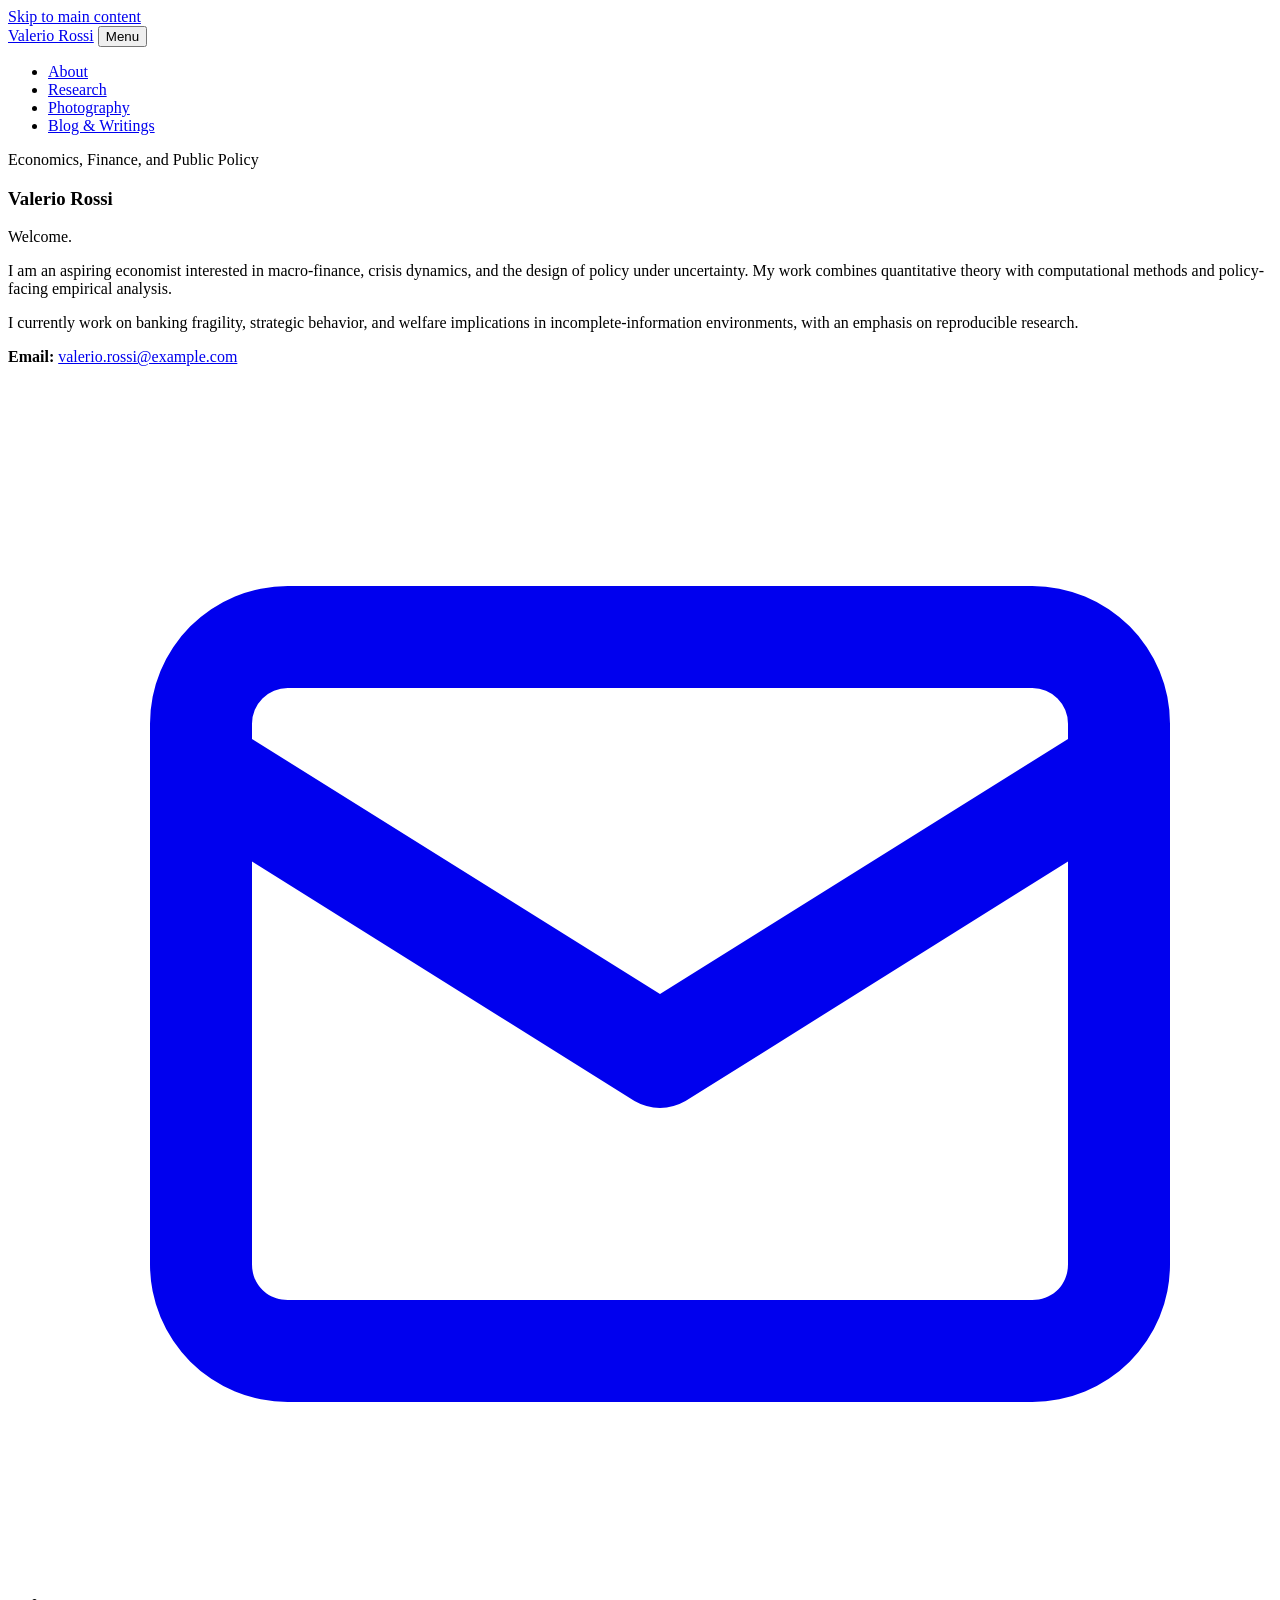
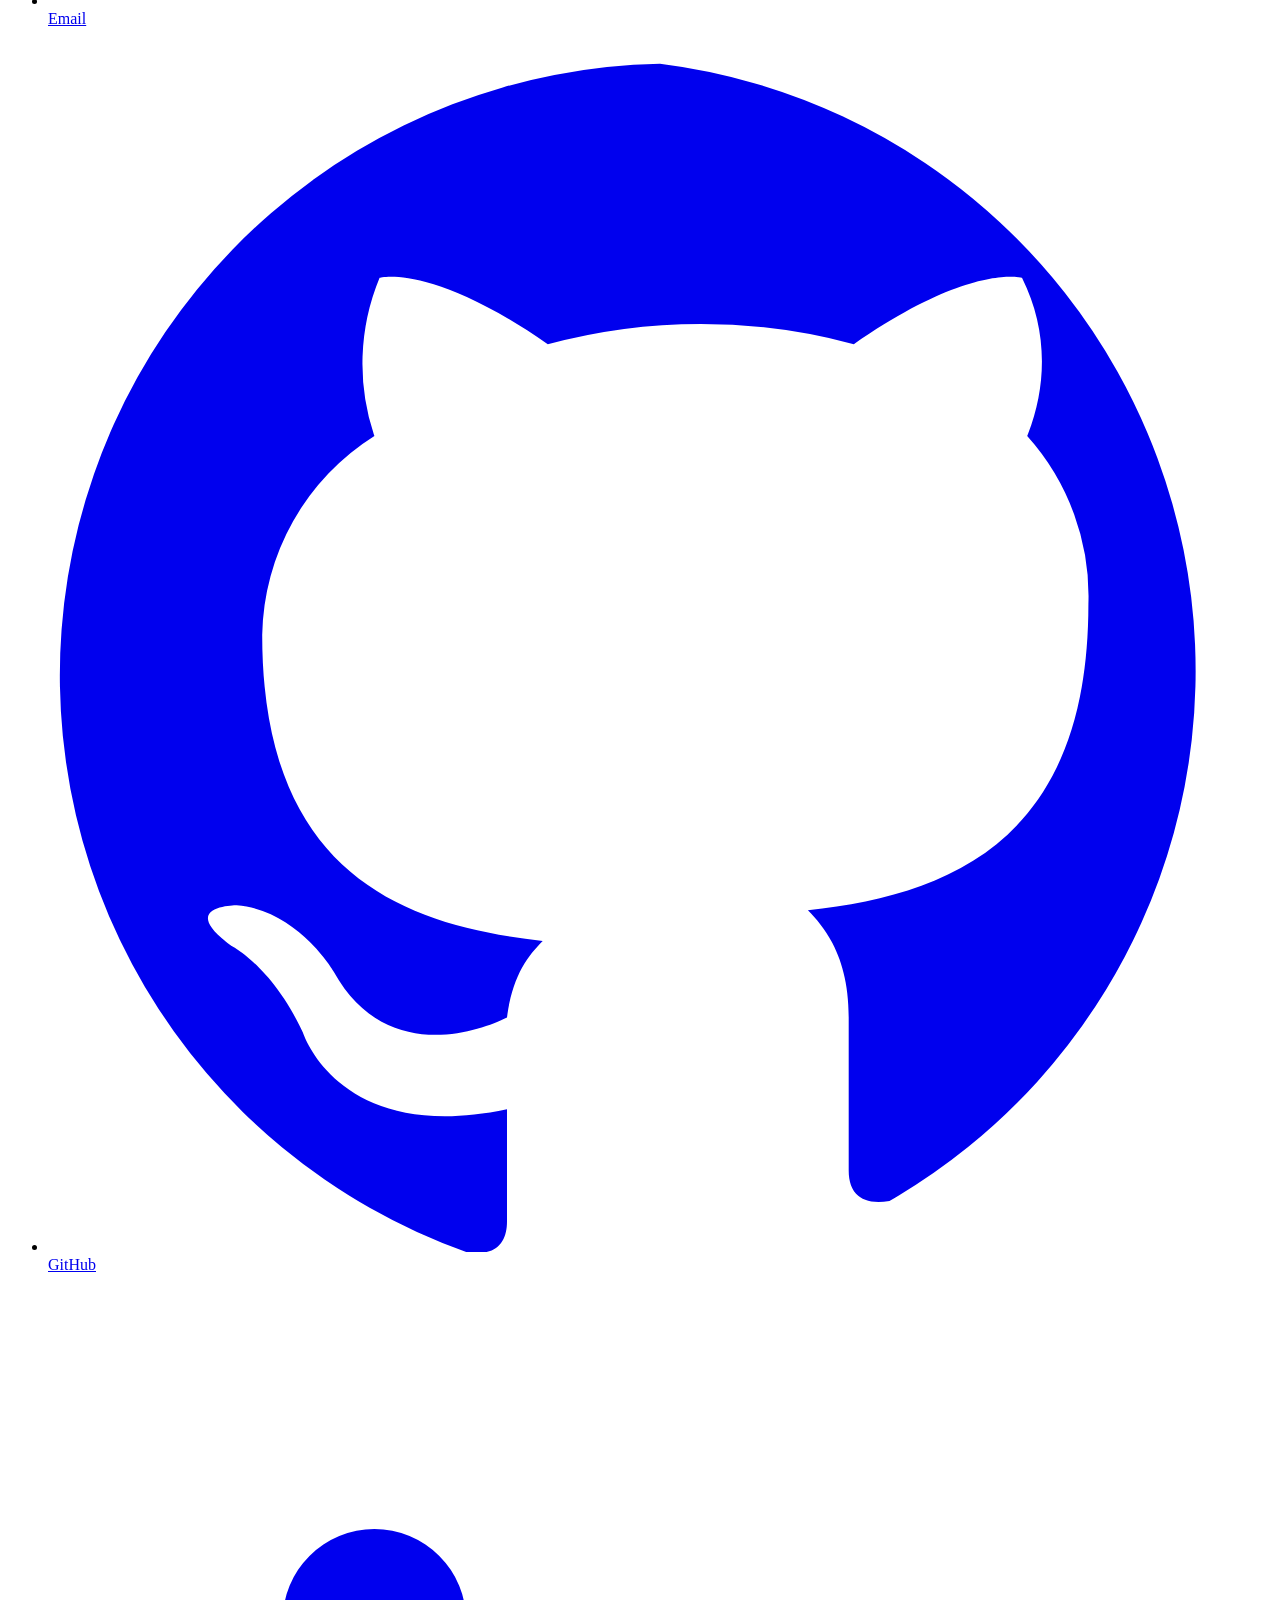
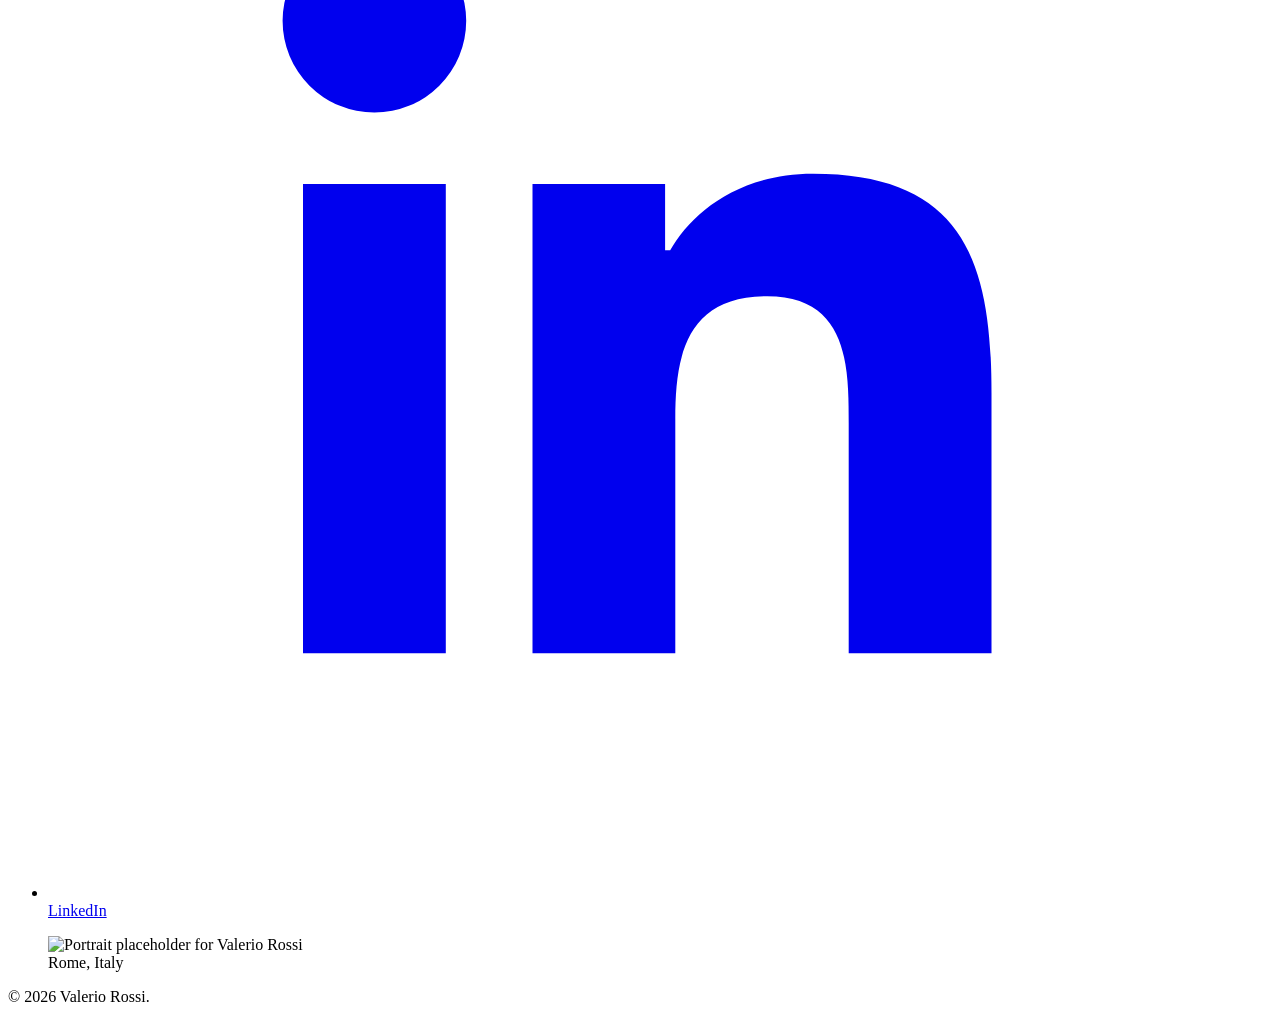
==== index.html @ d13d1594 "Update URLs and prepare GitHub Pages deployment" ====
<!doctype html>
<html lang="en" class="no-js">
  <head>
    <meta charset="UTF-8" />
    <meta name="viewport" content="width=device-width, initial-scale=1" />
    <title>Valerio Rossi | About</title>
    <meta
      name="description"
      content="Valerio Rossi is an economics researcher focused on macro-finance, public policy, and applied empirical methods."
    />
    <meta name="author" content="Valerio Rossi" />
    <link rel="canonical" href="https://valeriooooo2001.github.io/academic-site/" />

    <meta property="og:title" content="Valerio Rossi | About" />
    <meta
      property="og:description"
      content="Academic profile, research interests, and contact details for Valerio Rossi."
    />
    <meta property="og:type" content="website" />
    <meta property="og:url" content="https://valeriooooo2001.github.io/academic-site/" />
    <meta
      property="og:image"
      content="https://valeriooooo2001.github.io/academic-site/images/og-cover.svg"
    />
    <meta name="twitter:card" content="summary_large_image" />
    <meta name="twitter:title" content="Valerio Rossi | About" />
    <meta
      name="twitter:description"
      content="Academic profile, research interests, and contact details for Valerio Rossi."
    />
    <meta
      name="twitter:image"
      content="https://valeriooooo2001.github.io/academic-site/images/og-cover.svg"
    />

    <link rel="icon" href="./favicon.svg" type="image/svg+xml" />
    <link rel="stylesheet" href="./assets/css/styles.css" />
  </head>
  <body>
    <a class="skip-link" href="#main-content">Skip to main content</a>

    <header class="site-header">
      <div class="container nav-wrap">
        <a class="site-brand" href="./index.html">Valerio Rossi</a>
        <button
          class="menu-toggle"
          type="button"
          data-menu-toggle
          aria-expanded="false"
          aria-controls="primary-menu"
        >
          Menu
        </button>
        <nav class="site-nav" data-nav aria-label="Primary">
          <ul id="primary-menu" class="nav-list">
            <li><a href="./index.html" aria-current="page">About</a></li>
            <li><a href="./research.html">Research</a></li>
            <li><a href="./photography.html">Photography</a></li>
            <li><a href="./blog.html">Blog &amp; Writings</a></li>
          </ul>
        </nav>
      </div>
    </header>

    <main id="main-content" class="site-main">
      <section class="container hero-grid">
        <article class="intro-text" data-reveal="1">
          <p class="kicker">Economics, Finance, and Public Policy</p>
          <h1>Valerio Rossi</h1>
          <p class="lede">Welcome.</p>
          <p>
            I am an aspiring economist interested in macro-finance, crisis dynamics, and the
            design of policy under uncertainty. My work combines quantitative theory with
            computational methods and policy-facing empirical analysis.
          </p>
          <p>
            I currently work on banking fragility, strategic behavior, and welfare implications in
            incomplete-information environments, with an emphasis on reproducible research.
          </p>
          <p>
            <strong>Email:</strong>
            <a href="mailto:valerio.rossi@example.com">valerio.rossi@example.com</a>
          </p>

          <ul class="social-links">
            <li>
              <a href="mailto:valerio.rossi@example.com" aria-label="Email">
                <svg viewBox="0 0 24 24" aria-hidden="true">
                  <path
                    fill="currentColor"
                    d="M2 6.7A2.7 2.7 0 0 1 4.7 4h14.6A2.7 2.7 0 0 1 22 6.7v10.6a2.7 2.7 0 0 1-2.7 2.7H4.7A2.7 2.7 0 0 1 2 17.3Zm2 0v.3l8 5 8-5v-.3a.7.7 0 0 0-.7-.7H4.7a.7.7 0 0 0-.7.7Zm16 2.7-7.5 4.7a1 1 0 0 1-1 0L4 9.4v7.9c0 .4.3.7.7.7h14.6c.4 0 .7-.3.7-.7Z"
                  />
                </svg>
                <span class="sr-only">Email</span>
              </a>
            </li>
            <li>
              <a href="https://github.com/yourusername" target="_blank" rel="noopener noreferrer" aria-label="GitHub">
                <svg viewBox="0 0 24 24" aria-hidden="true">
                  <path
                    fill="currentColor"
                    d="M12 .7A12 12 0 0 0 8.2 24c.6.1.8-.2.8-.6v-2.2c-3.3.7-4-1.5-4-1.5-.6-1.3-1.4-1.7-1.4-1.7-1.1-.8.1-.8.1-.8 1.2.1 1.9 1.3 1.9 1.3 1 1.8 2.8 1.2 3.4.9.1-.8.4-1.2.7-1.5-2.7-.3-5.5-1.3-5.5-6A4.7 4.7 0 0 1 6.4 8a4.4 4.4 0 0 1 .1-3.1s1-.3 3.3 1.3a11.5 11.5 0 0 1 6 0c2.3-1.6 3.3-1.3 3.3-1.3.5 1 .5 2.1.1 3.1a4.7 4.7 0 0 1 1.2 3.3c0 4.7-2.8 5.7-5.5 6 .4.4.8 1 .8 2.1v3c0 .4.2.7.8.6A12 12 0 0 0 12 .7"
                  />
                </svg>
                <span class="sr-only">GitHub</span>
              </a>
            </li>
            <li>
              <a href="https://www.linkedin.com/in/yourprofile" target="_blank" rel="noopener noreferrer" aria-label="LinkedIn">
                <svg viewBox="0 0 24 24" aria-hidden="true">
                  <path
                    fill="currentColor"
                    d="M6.4 8.6A1.8 1.8 0 1 1 6.4 5a1.8 1.8 0 0 1 0 3.6M5 10h2.8v9.2H5V10Zm4.5 0h2.6v1.3h.1c.4-.7 1.3-1.5 2.8-1.5 3 0 3.5 1.8 3.5 4.3v5.1h-2.8v-4.5c0-1.1 0-2.5-1.6-2.5s-1.8 1.2-1.8 2.4v4.6H9.5V10Z"
                  />
                </svg>
                <span class="sr-only">LinkedIn</span>
              </a>
            </li>
          </ul>
        </article>

        <figure class="profile-card" data-reveal="2">
          <img src="./images/profile-photo.svg" alt="Portrait placeholder for Valerio Rossi" />
          <figcaption>Rome, Italy</figcaption>
        </figure>
      </section>
    </main>

    <footer class="site-footer">
      <div class="container">
        <p>&copy; <span data-year>2026</span> Valerio Rossi.</p>
      </div>
    </footer>

    <script src="./assets/js/main.js" defer></script>
  </body>
</html>
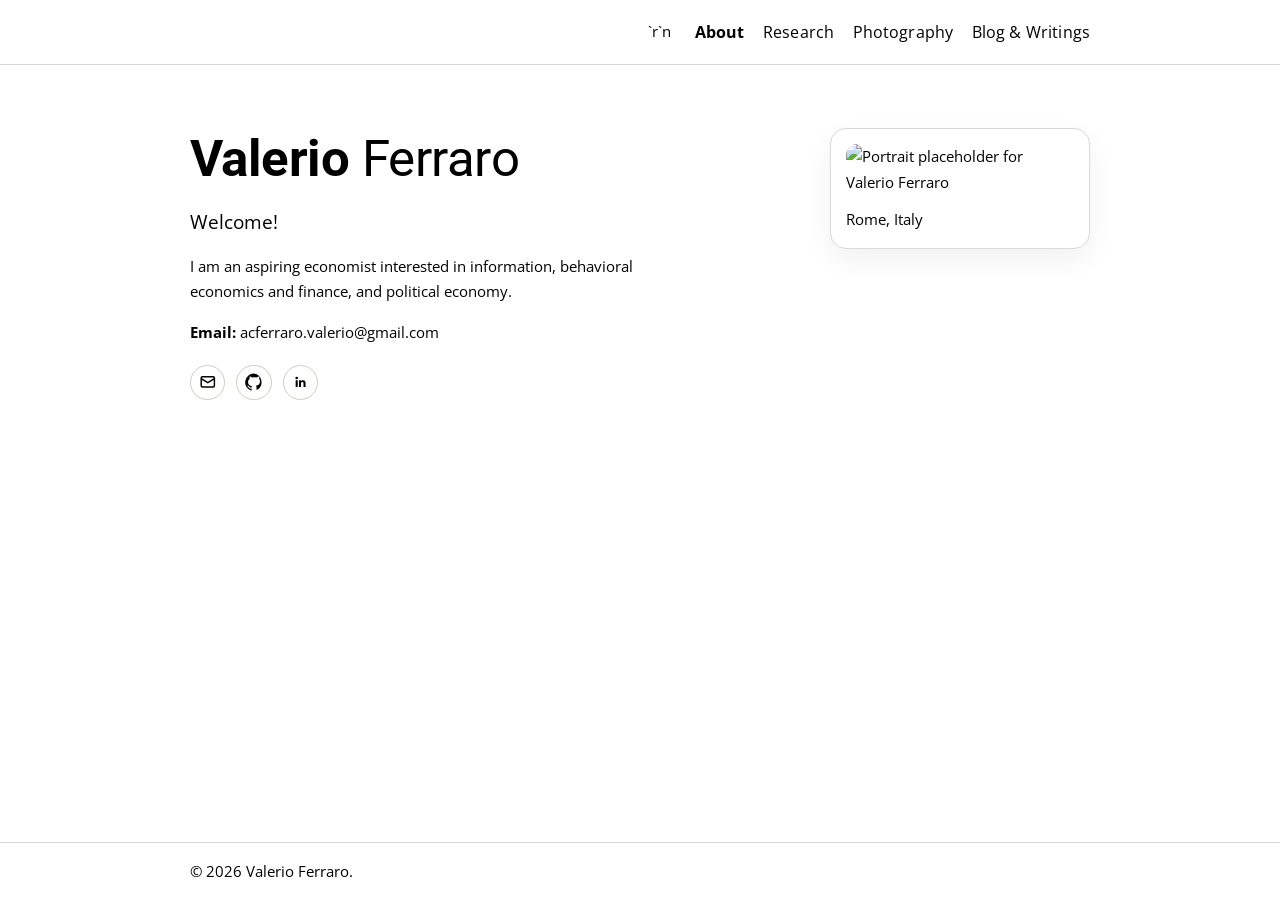
==== commit 95a6d367: "Adjust layout density, nav active state, and homepage photo alignment" ====
--- a/index.html
+++ b/index.html
@@ -3,34 +3,35 @@
   <head>
     <meta charset="UTF-8" />
     <meta name="viewport" content="width=device-width, initial-scale=1" />
-    <title>Valerio Rossi | About</title>
+    <title>Valerio Ferraro | About</title>
     <meta
       name="description"
-      content="Valerio Rossi is an economics researcher focused on macro-finance, public policy, and applied empirical methods."
+      content="Valerio Ferraro is an aspiring economist interested in information, behavioral economics and finance, and political economy."
     />
-    <meta name="author" content="Valerio Rossi" />
-    <link rel="canonical" href="https://valeriooooo2001.github.io/academic-site/" />
+    <meta name="robots" content="noindex, nofollow, noarchive, nosnippet, noimageindex" />
+    <meta name="author" content="Valerio Ferraro" />
+    <link rel="canonical" href="https://valerioferraro.github.io/" />
 
-    <meta property="og:title" content="Valerio Rossi | About" />
+    <meta property="og:title" content="Valerio Ferraro | About" />
     <meta
       property="og:description"
-      content="Academic profile, research interests, and contact details for Valerio Rossi."
+      content="Academic profile, research interests, and contact details for Valerio Ferraro."
     />
     <meta property="og:type" content="website" />
-    <meta property="og:url" content="https://valeriooooo2001.github.io/academic-site/" />
+    <meta property="og:url" content="https://valerioferraro.github.io/" />
     <meta
       property="og:image"
-      content="https://valeriooooo2001.github.io/academic-site/images/og-cover.svg"
+      content="https://valerioferraro.github.io/images/og-cover.svg"
     />
     <meta name="twitter:card" content="summary_large_image" />
-    <meta name="twitter:title" content="Valerio Rossi | About" />
+    <meta name="twitter:title" content="Valerio Ferraro | About" />
     <meta
       name="twitter:description"
-      content="Academic profile, research interests, and contact details for Valerio Rossi."
+      content="Academic profile, research interests, and contact details for Valerio Ferraro."
     />
     <meta
       name="twitter:image"
-      content="https://valeriooooo2001.github.io/academic-site/images/og-cover.svg"
+      content="https://valerioferraro.github.io/images/og-cover.svg"
     />
 
     <link rel="icon" href="./favicon.svg" type="image/svg+xml" />
@@ -40,9 +41,7 @@
     <a class="skip-link" href="#main-content">Skip to main content</a>
 
     <header class="site-header">
-      <div class="container nav-wrap">
-        <a class="site-brand" href="./index.html">Valerio Rossi</a>
-        <button
+      <div class="container nav-wrap">`r`n        <button
           class="menu-toggle"
           type="button"
           data-menu-toggle
@@ -65,26 +64,20 @@
     <main id="main-content" class="site-main">
       <section class="container hero-grid">
         <article class="intro-text" data-reveal="1">
-          <p class="kicker">Economics, Finance, and Public Policy</p>
-          <h1>Valerio Rossi</h1>
-          <p class="lede">Welcome.</p>
+          <h1><span class="name-bold">Valerio</span> <span class="name-normal">Ferraro</span></h1>
+          <p class="lede">Welcome!</p>
           <p>
-            I am an aspiring economist interested in macro-finance, crisis dynamics, and the
-            design of policy under uncertainty. My work combines quantitative theory with
-            computational methods and policy-facing empirical analysis.
-          </p>
-          <p>
-            I currently work on banking fragility, strategic behavior, and welfare implications in
-            incomplete-information environments, with an emphasis on reproducible research.
+            I am an aspiring economist interested in information, behavioral economics and finance,
+            and political economy.
           </p>
           <p>
             <strong>Email:</strong>
-            <a href="mailto:valerio.rossi@example.com">valerio.rossi@example.com</a>
+            <a href="mailto:acferraro.valerio@gmail.com">acferraro.valerio@gmail.com</a>
           </p>
 
           <ul class="social-links">
             <li>
-              <a href="mailto:valerio.rossi@example.com" aria-label="Email">
+              <a href="mailto:acferraro.valerio@gmail.com" aria-label="Email">
                 <svg viewBox="0 0 24 24" aria-hidden="true">
                   <path
                     fill="currentColor"
@@ -120,7 +113,7 @@
         </article>
 
         <figure class="profile-card" data-reveal="2">
-          <img src="./images/profile-photo.svg" alt="Portrait placeholder for Valerio Rossi" />
+          <img src="./images/profile-photo.svg" alt="Portrait placeholder for Valerio Ferraro" />
           <figcaption>Rome, Italy</figcaption>
         </figure>
       </section>
@@ -128,7 +121,7 @@
 
     <footer class="site-footer">
       <div class="container">
-        <p>&copy; <span data-year>2026</span> Valerio Rossi.</p>
+        <p>&copy; <span data-year>2026</span> Valerio Ferraro.</p>
       </div>
     </footer>
 
@@ -137,3 +130,9 @@
 </html>
 
 
+
+
+
+
+
+
--- a/assets/css/styles.css
+++ b/assets/css/styles.css
@@ -0,0 +1,512 @@
+@import url("https://fonts.googleapis.com/css2?family=Open+Sans:wght@400;600;700&family=Roboto:wght@400;700&display=swap");
+
+:root {
+  --bg: #ffffff;
+  --bg-soft: #f5f5f5;
+  --text: #000000;
+  --muted: #222222;
+  --line: #d9d9d9;
+  --accent: #000000;
+  --accent-soft: #f1f1f1;
+  --card: #ffffff;
+  --focus: #000000;
+  --font-display: "Roboto", "Segoe UI", sans-serif;
+  --font-body: "Open Sans", "Segoe UI", sans-serif;
+  --shadow-soft: 0 10px 28px rgba(0, 0, 0, 0.06);
+}
+
+*,
+*::before,
+*::after {
+  box-sizing: border-box;
+}
+
+html,
+body {
+  margin: 0;
+  padding: 0;
+}
+
+body {
+  min-height: 100vh;
+  display: flex;
+  flex-direction: column;
+  color: var(--text);
+  background: var(--bg);
+  font-family: var(--font-body);
+  font-size: 0.9375rem;
+  line-height: 1.7;
+  text-rendering: optimizeLegibility;
+}
+
+.skip-link {
+  position: absolute;
+  top: -120px;
+  left: 1rem;
+  padding: 0.7rem 1rem;
+  border-radius: 0.45rem;
+  background: var(--text);
+  color: #fff;
+  text-decoration: none;
+  font-weight: 600;
+  z-index: 2000;
+}
+
+.skip-link:focus {
+  top: 1rem;
+}
+
+a {
+  color: var(--text);
+  text-decoration: none;
+}
+
+a:hover {
+  text-decoration: underline;
+  text-underline-offset: 0.18rem;
+}
+
+a:focus-visible,
+button:focus-visible {
+  outline: 3px solid var(--focus);
+  outline-offset: 2px;
+  border-radius: 0.2rem;
+}
+
+.container {
+  width: min(900px, 84vw);
+  margin: 0 auto;
+}
+
+.site-header {
+  position: sticky;
+  top: 0;
+  z-index: 1000;
+  border-bottom: 1px solid var(--line);
+  backdrop-filter: blur(8px);
+  background: rgba(255, 255, 255, 0.95);
+}
+
+.nav-wrap {
+  min-height: 4rem;
+  display: flex;
+  align-items: center;
+  justify-content: flex-end;
+  gap: 1.5rem;
+}
+
+.site-brand {
+  color: var(--text);
+  font-family: var(--font-display);
+  font-size: clamp(1.05rem, 1.8vw, 1.2rem);
+  letter-spacing: 0.03em;
+  font-weight: 700;
+}
+
+.site-nav {
+  position: relative;
+}
+
+.nav-list {
+  margin: 0;
+  padding: 0;
+  list-style: none;
+  display: flex;
+  align-items: center;
+  gap: 1.15rem;
+}
+
+.nav-list a {
+  color: var(--text);
+  font-family: var(--font-body);
+  font-weight: 400;
+  font-size: 0.97rem;
+  letter-spacing: 0.01em;
+}
+
+.nav-list a[aria-current="page"] {
+  color: var(--text);
+  font-weight: 700;
+  text-decoration: none;
+}
+
+.menu-toggle {
+  display: none;
+  border: 1px solid var(--line);
+  background: var(--card);
+  color: var(--text);
+  border-radius: 999px;
+  padding: 0.35rem 0.95rem;
+  font-weight: 600;
+  cursor: pointer;
+}
+
+.site-main {
+  flex: 1;
+  padding: clamp(2.2rem, 4.5vw, 4.2rem) 0 clamp(4.2rem, 8vw, 6.4rem);
+}
+
+.hero-grid {
+  display: grid;
+  grid-template-columns: minmax(0, 1.3fr) minmax(250px, 0.9fr);
+  align-items: start;
+  gap: clamp(1.6rem, 4vw, 4rem);
+}
+
+.intro-text {
+  padding-top: 0;
+}
+
+.kicker {
+  margin: 0;
+  font-size: 0.82rem;
+  text-transform: uppercase;
+  letter-spacing: 0.12em;
+  color: var(--text);
+}
+
+h1,
+h2,
+h3 {
+  margin: 0;
+  color: #000000;
+  font-family: var(--font-display);
+  line-height: 1.22;
+}
+
+.name-bold {
+  font-weight: 700;
+}
+
+.name-normal {
+  font-weight: 400;
+}
+
+h1 {
+  margin-top: 0.35rem;
+  font-size: clamp(2rem, 5vw, 3.2rem);
+  letter-spacing: -0.01em;
+}
+
+h2 {
+  font-size: clamp(1.45rem, 3.2vw, 2rem);
+}
+
+h3 {
+  font-size: 1.24rem;
+}
+
+.lede {
+  margin-top: 0.9rem;
+  margin-bottom: 1rem;
+  font-size: clamp(1.08rem, 1.8vw, 1.2rem);
+  color: #000000;
+}
+
+.intro-text p {
+  max-width: 62ch;
+  margin: 0.95rem 0;
+}
+
+.profile-card {
+  margin: 0;
+  margin-top: 0.35rem;
+  max-width: 260px;
+  justify-self: end;
+  border-radius: 1rem;
+  background: #ffffff;
+  border: 1px solid var(--line);
+  box-shadow: var(--shadow-soft);
+  padding: 0.95rem;
+}
+
+.profile-card img {
+  display: block;
+  width: 100%;
+  height: auto;
+  border-radius: 0.72rem;
+}
+
+.profile-card figcaption {
+  margin-top: 0.7rem;
+  color: var(--text);
+  font-size: 0.95rem;
+}
+
+.social-links {
+  display: flex;
+  align-items: center;
+  gap: 0.7rem;
+  margin-top: 1.2rem;
+  padding: 0;
+  list-style: none;
+}
+
+.social-links a {
+  width: 2.2rem;
+  height: 2.2rem;
+  border-radius: 999px;
+  display: inline-flex;
+  align-items: center;
+  justify-content: center;
+  border: 1px solid #d1ccbf;
+  background: var(--card);
+  color: var(--text);
+}
+
+.social-links a:hover {
+  text-decoration: none;
+  transform: translateY(-1px);
+  background: var(--accent-soft);
+}
+
+.social-links svg {
+  width: 1.1rem;
+  height: 1.1rem;
+}
+
+.section-header {
+  margin-bottom: 1.3rem;
+}
+
+.section-header h1 {
+  max-width: 18ch;
+}
+
+.section-copy {
+  margin-top: 0.6rem;
+  color: var(--text);
+  max-width: 70ch;
+}
+
+.stack {
+  display: grid;
+  gap: 1rem;
+}
+
+.card {
+  background: var(--card);
+  border: 1px solid #ddd8cb;
+  border-radius: 0.9rem;
+  padding: 1.15rem 1.2rem;
+  box-shadow: 0 4px 16px rgba(28, 25, 18, 0.05);
+}
+
+.card p {
+  margin: 0.45rem 0 0;
+  color: #000000;
+  max-width: 68ch;
+}
+
+.card .meta {
+  margin: 0.5rem 0 0;
+  color: var(--text);
+  font-size: 0.93rem;
+}
+
+.page-grid {
+  display: grid;
+  gap: clamp(1.3rem, 2.6vw, 1.75rem);
+}
+
+.gallery {
+  display: grid;
+  grid-template-columns: repeat(3, minmax(0, 1fr));
+  gap: 1rem;
+}
+
+.gallery figure {
+  margin: 0;
+  overflow: hidden;
+  border-radius: 0.85rem;
+  border: 1px solid #dbd5c6;
+  background: #fdfaf3;
+}
+
+.gallery img {
+  width: 100%;
+  height: 220px;
+  object-fit: cover;
+  display: block;
+}
+
+.gallery figcaption {
+  margin: 0;
+  padding: 0.8rem;
+  color: var(--text);
+  font-size: 0.92rem;
+}
+
+.tag-list {
+  display: flex;
+  flex-wrap: wrap;
+  gap: 0.45rem;
+  margin-top: 1rem;
+}
+
+.tag {
+  font-size: 0.82rem;
+  color: #4b4438;
+  border: 1px solid #d7d1c2;
+  border-radius: 999px;
+  padding: 0.2rem 0.58rem;
+  background: #f8f4ea;
+}
+
+.site-footer {
+  border-top: 1px solid var(--line);
+  padding: 1rem 0;
+  color: #000000;
+  font-size: 0.92rem;
+  background: #ffffff;
+}
+
+.site-footer p {
+  margin: 0;
+}
+
+.not-found {
+  min-height: 55vh;
+  display: grid;
+  place-content: center;
+  text-align: center;
+  gap: 1rem;
+}
+
+.not-found h1 {
+  font-size: clamp(2rem, 7vw, 3.4rem);
+}
+
+.not-found p {
+  margin: 0;
+  color: var(--text);
+}
+
+.button-link {
+  justify-self: center;
+  display: inline-flex;
+  align-items: center;
+  border-radius: 999px;
+  border: 1px solid var(--line);
+  padding: 0.58rem 1rem;
+  font-weight: 600;
+  background: var(--card);
+  color: var(--text);
+}
+
+.button-link:hover {
+  text-decoration: none;
+  background: var(--accent-soft);
+}
+
+.sr-only {
+  position: absolute;
+  width: 1px;
+  height: 1px;
+  padding: 0;
+  margin: -1px;
+  overflow: hidden;
+  clip: rect(0, 0, 0, 0);
+  white-space: nowrap;
+  border: 0;
+}
+
+[data-reveal] {
+  opacity: 0;
+  transform: translateY(12px);
+  animation: lift 0.7s ease forwards;
+}
+
+[data-reveal="2"] {
+  animation-delay: 120ms;
+}
+
+[data-reveal="3"] {
+  animation-delay: 220ms;
+}
+
+@keyframes lift {
+  to {
+    opacity: 1;
+    transform: translateY(0);
+  }
+}
+
+@media (max-width: 980px) {
+  .hero-grid {
+    grid-template-columns: 1fr;
+    gap: 1.4rem;
+  }
+
+  .profile-card {
+    max-width: 320px;
+    justify-self: start;
+  }
+
+  .gallery {
+    grid-template-columns: repeat(2, minmax(0, 1fr));
+  }
+}
+
+@media (max-width: 760px) {
+  .site-main {
+    padding-top: 1.65rem;
+  }
+
+  .nav-wrap {
+    min-height: 3.7rem;
+  }
+
+  .js .menu-toggle {
+    display: inline-flex;
+  }
+
+  .js .nav-list {
+    display: none;
+    position: absolute;
+    top: calc(100% + 0.65rem);
+    right: 0;
+    width: min(260px, 88vw);
+    flex-direction: column;
+    align-items: stretch;
+    gap: 0.2rem;
+    padding: 0.4rem;
+    border-radius: 0.8rem;
+    border: 1px solid var(--line);
+    background: #fffef9;
+    box-shadow: var(--shadow-soft);
+  }
+
+  .js .site-nav[data-open="true"] .nav-list {
+    display: flex;
+  }
+
+  .js .nav-list a {
+    display: block;
+    border-radius: 0.45rem;
+    padding: 0.55rem 0.65rem;
+  }
+
+  .js .nav-list a:hover {
+    background: var(--bg-soft);
+  }
+
+  .gallery {
+    grid-template-columns: 1fr;
+  }
+
+  .gallery img {
+    height: 200px;
+  }
+}
+
+@media (prefers-reduced-motion: reduce) {
+  *,
+  *::before,
+  *::after {
+    animation-duration: 0.01ms !important;
+    animation-iteration-count: 1 !important;
+    transition-duration: 0.01ms !important;
+    scroll-behavior: auto !important;
+  }
+}
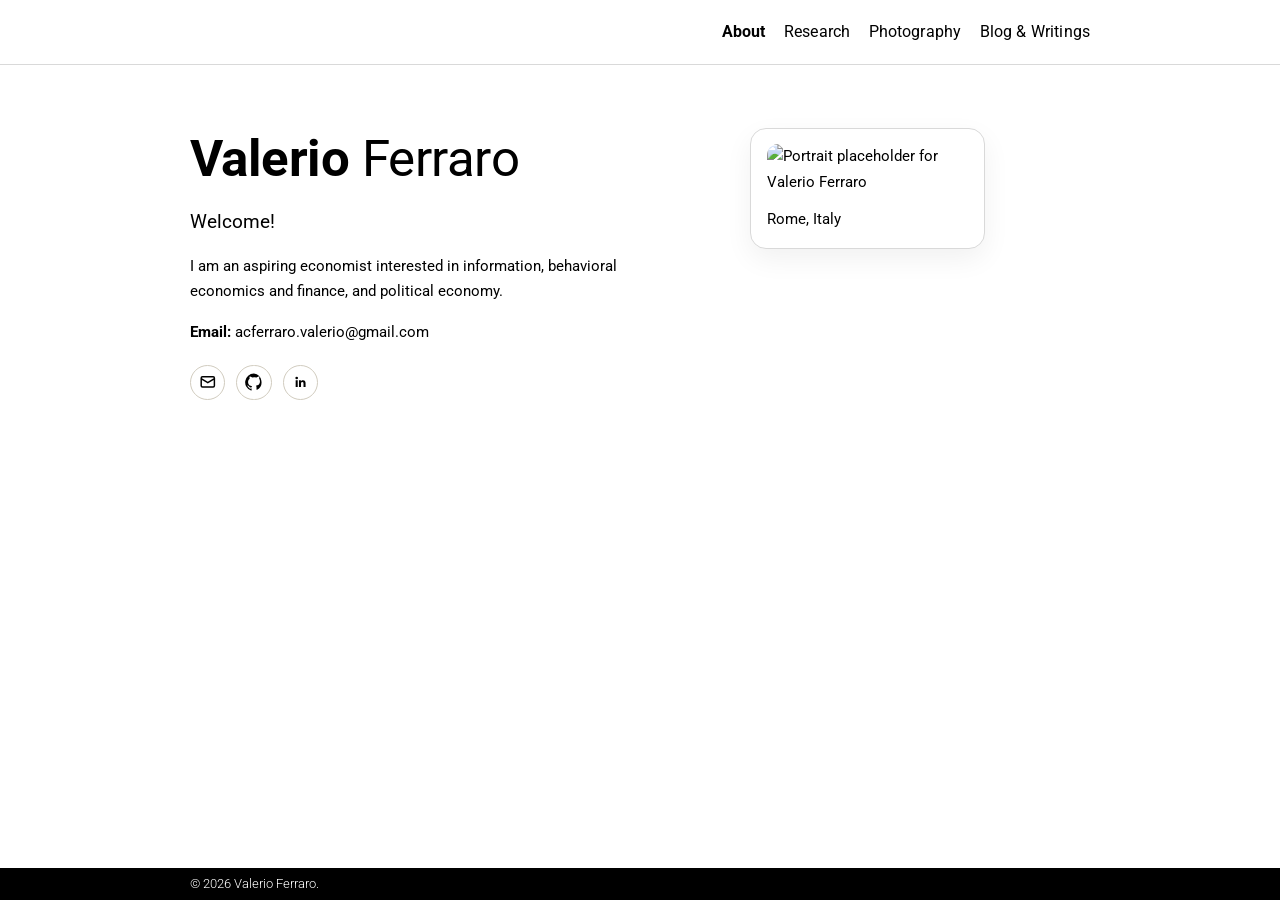
==== commit cd05c3fd: "Remove header artifact, switch all text to Roboto, tighten hero spacing, and restyle footer bar" ====
--- a/index.html
+++ b/index.html
@@ -41,7 +41,7 @@
     <a class="skip-link" href="#main-content">Skip to main content</a>
 
     <header class="site-header">
-      <div class="container nav-wrap">`r`n        <button
+      <div class="container nav-wrap">        <button
           class="menu-toggle"
           type="button"
           data-menu-toggle
@@ -136,3 +136,4 @@
 
 
 
+
--- a/assets/css/styles.css
+++ b/assets/css/styles.css
@@ -1,4 +1,4 @@
-@import url("https://fonts.googleapis.com/css2?family=Open+Sans:wght@400;600;700&family=Roboto:wght@400;700&display=swap");
+@import url("https://fonts.googleapis.com/css2?family=Roboto:wght@300;400;700&display=swap");
 
 :root {
   --bg: #ffffff;
@@ -11,7 +11,7 @@
   --card: #ffffff;
   --focus: #000000;
   --font-display: "Roboto", "Segoe UI", sans-serif;
-  --font-body: "Open Sans", "Segoe UI", sans-serif;
+  --font-body: "Roboto", "Segoe UI", sans-serif;
   --shadow-soft: 0 10px 28px rgba(0, 0, 0, 0.06);
 }
 
@@ -122,6 +122,14 @@
   font-weight: 400;
   font-size: 0.97rem;
   letter-spacing: 0.01em;
+  transition: color 0.15s ease, font-weight 0.15s ease;
+}
+
+.nav-list a:hover,
+.nav-list a:focus-visible {
+  text-decoration: none;
+  font-weight: 700;
+  color: #4a4a4a;
 }
 
 .nav-list a[aria-current="page"] {
@@ -148,9 +156,9 @@
 
 .hero-grid {
   display: grid;
-  grid-template-columns: minmax(0, 1.3fr) minmax(250px, 0.9fr);
+  grid-template-columns: minmax(0, 1fr) minmax(220px, 0.62fr);
   align-items: start;
-  gap: clamp(1.6rem, 4vw, 4rem);
+  gap: clamp(0.35rem, 1vw, 0.85rem);
 }
 
 .intro-text {
@@ -211,8 +219,8 @@
 .profile-card {
   margin: 0;
   margin-top: 0.35rem;
-  max-width: 260px;
-  justify-self: end;
+  max-width: 235px;
+  justify-self: start;
   border-radius: 1rem;
   background: #ffffff;
   border: 1px solid var(--line);
@@ -354,11 +362,13 @@
 }
 
 .site-footer {
-  border-top: 1px solid var(--line);
-  padding: 1rem 0;
-  color: #000000;
-  font-size: 0.92rem;
-  background: #ffffff;
+  border-top: 0;
+  padding: 0.32rem 0;
+  color: #ffffff;
+  font-family: var(--font-body);
+  font-weight: 300;
+  font-size: 0.8125rem;
+  background: #000000;
 }
 
 .site-footer p {
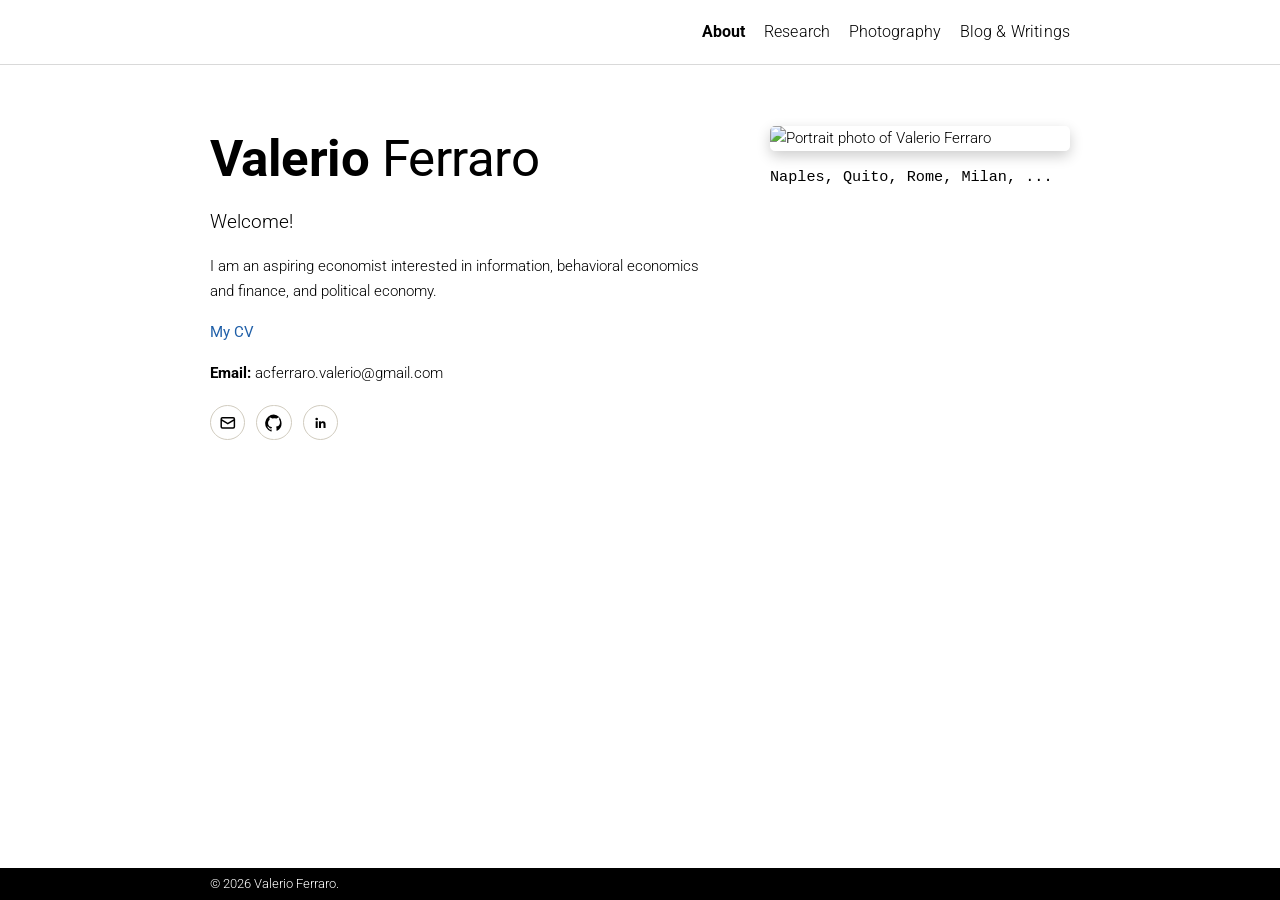
==== commit 645fb467: "Change CV label to single linked text My CV" ====
--- a/index.html
+++ b/index.html
@@ -41,7 +41,8 @@
     <a class="skip-link" href="#main-content">Skip to main content</a>
 
     <header class="site-header">
-      <div class="container nav-wrap">        <button
+      <div class="container nav-wrap">
+        <button
           class="menu-toggle"
           type="button"
           data-menu-toggle
@@ -69,6 +70,16 @@
           <p>
             I am an aspiring economist interested in information, behavioral economics and finance,
             and political economy.
+          </p>
+          <p>
+            <a
+              class="working-paper-link"
+              href="https://www.dropbox.com/scl/fi/lms4n492zi5p9xsof7nsl/cv-valerio-ferraro-2026.pdf?rlkey=r3i9nlvvxp41ak14ve4bid730&st=7fm5ty2i&dl=0"
+              target="_blank"
+              rel="noopener noreferrer"
+            >
+              My CV
+            </a>
           </p>
           <p>
             <strong>Email:</strong>
@@ -99,7 +110,7 @@
               </a>
             </li>
             <li>
-              <a href="https://www.linkedin.com/in/yourprofile" target="_blank" rel="noopener noreferrer" aria-label="LinkedIn">
+              <a href="https://www.linkedin.com/in/valerioferraro-p1" target="_blank" rel="noopener noreferrer" aria-label="LinkedIn">
                 <svg viewBox="0 0 24 24" aria-hidden="true">
                   <path
                     fill="currentColor"
@@ -113,8 +124,8 @@
         </article>
 
         <figure class="profile-card" data-reveal="2">
-          <img src="./images/profile-photo.svg" alt="Portrait placeholder for Valerio Ferraro" />
-          <figcaption>Rome, Italy</figcaption>
+          <img src="./images/IMG_20260418_160656.png" alt="Portrait photo of Valerio Ferraro" />
+          <figcaption>Naples, Quito, Rome, Milan, ...</figcaption>
         </figure>
       </section>
     </main>
@@ -137,3 +148,4 @@
 
 
 
+
--- a/assets/css/styles.css
+++ b/assets/css/styles.css
@@ -34,6 +34,7 @@
   color: var(--text);
   background: var(--bg);
   font-family: var(--font-body);
+  font-weight: 300;
   font-size: 0.9375rem;
   line-height: 1.7;
   text-rendering: optimizeLegibility;
@@ -74,7 +75,7 @@
 }
 
 .container {
-  width: min(900px, 84vw);
+  width: min(860px, 84vw);
   margin: 0 auto;
 }
 
@@ -119,7 +120,7 @@
 .nav-list a {
   color: var(--text);
   font-family: var(--font-body);
-  font-weight: 400;
+  font-weight: 300;
   font-size: 0.97rem;
   letter-spacing: 0.01em;
   transition: color 0.15s ease, font-weight 0.15s ease;
@@ -156,9 +157,9 @@
 
 .hero-grid {
   display: grid;
-  grid-template-columns: minmax(0, 1fr) minmax(220px, 0.62fr);
+  grid-template-columns: minmax(0, 1fr) 300px;
   align-items: start;
-  gap: clamp(0.35rem, 1vw, 0.85rem);
+  gap: clamp(0.9rem, 2.2vw, 2cm);
 }
 
 .intro-text {
@@ -218,26 +219,29 @@
 
 .profile-card {
   margin: 0;
-  margin-top: 0.35rem;
-  max-width: 235px;
-  justify-self: start;
-  border-radius: 1rem;
-  background: #ffffff;
-  border: 1px solid var(--line);
-  box-shadow: var(--shadow-soft);
-  padding: 0.95rem;
+  margin-top: 0.2rem;
+  width: 300px;
+  max-width: 300px;
+  justify-self: end;
+  border-radius: 0;
+  background: transparent;
+  border: 0;
+  box-shadow: none;
+  padding: 0;
 }
 
 .profile-card img {
   display: block;
   width: 100%;
   height: auto;
-  border-radius: 0.72rem;
+  border-radius: 0.32rem;
+  box-shadow: 0 5px 14px rgba(0, 0, 0, 0.2);
 }
 
 .profile-card figcaption {
-  margin-top: 0.7rem;
-  color: var(--text);
+  margin-top: 0.85rem;
+  color: var(--text);
+  font-family: ui-monospace, "SFMono-Regular", Menlo, Consolas, "Liberation Mono", monospace;
   font-size: 0.95rem;
 }
 
@@ -310,6 +314,52 @@
   margin: 0.5rem 0 0;
   color: var(--text);
   font-size: 0.93rem;
+}
+
+.working-paper-title {
+  font-size: 1.05rem;
+  font-weight: 400;
+}
+
+.working-paper-link {
+  color: #1f5fa8;
+  font-weight: 400;
+  text-decoration: none;
+}
+
+.working-paper-link:hover,
+.working-paper-link:focus-visible {
+  color: #184e8b;
+  text-decoration: underline;
+}
+
+.working-paper-abstract {
+  font-size: 0.95rem;
+}
+
+.agenda-divider {
+  width: 100%;
+  margin: 0 0 0.35rem;
+  border: 0;
+  border-top: 1px solid #d7d7d7;
+}
+
+.citation-list {
+  display: grid;
+  gap: 0.6rem;
+}
+
+.citation-entry p {
+  margin: 0;
+  line-height: 1.6;
+}
+
+.plain-entry {
+  background: transparent;
+  border: 0;
+  border-radius: 0;
+  box-shadow: none;
+  padding: 0.2rem 0;
 }
 
 .page-grid {
@@ -449,6 +499,7 @@
   }
 
   .profile-card {
+    width: min(320px, 100%);
     max-width: 320px;
     justify-self: start;
   }
